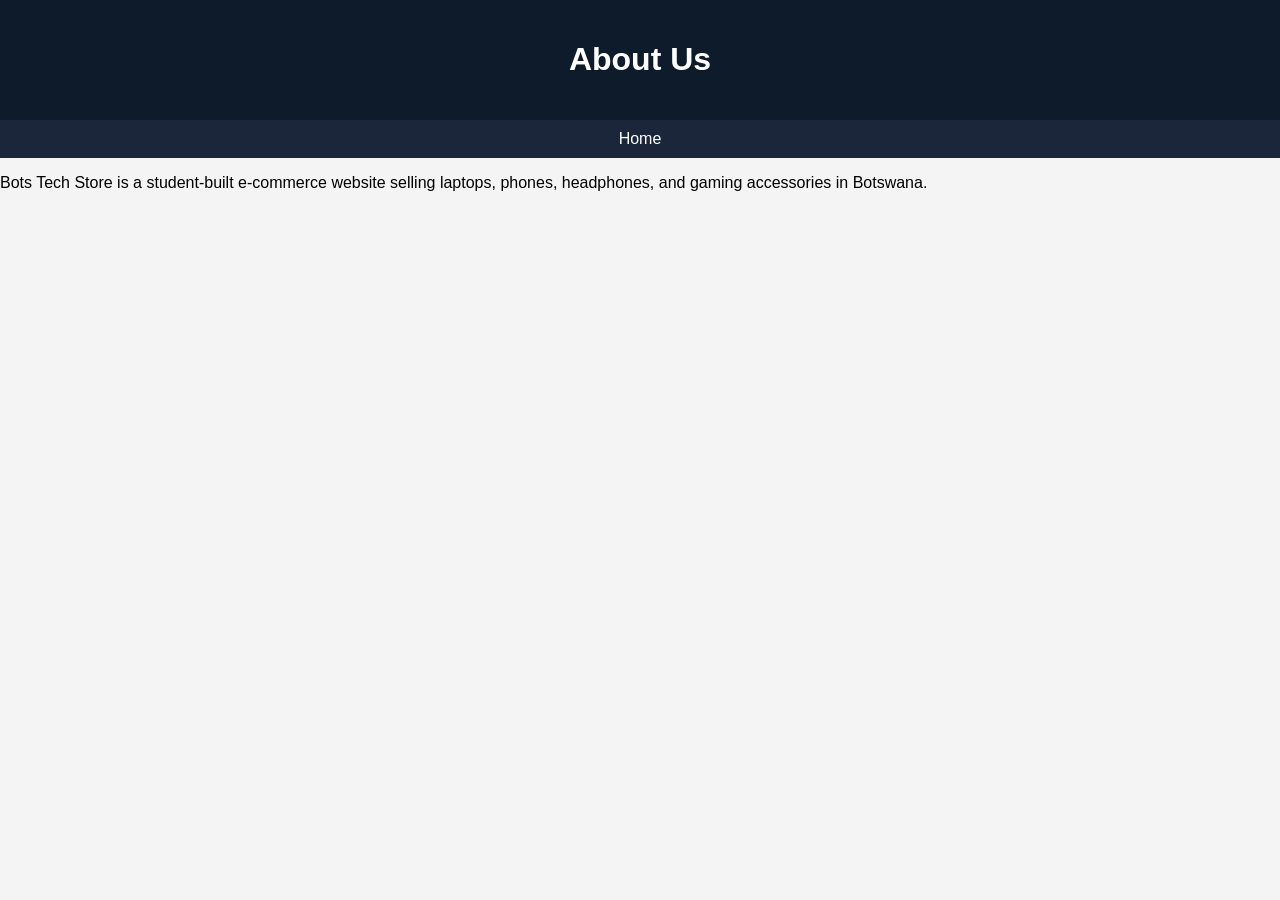
==== about.html @ 8018b406 "Create about.html for Bots Tech Store Added an About page with information about the Bots Tech Store" ====
<!DOCTYPE html>
<html>
<head>
    <title>About</title>
    <link rel="stylesheet" href="style.css">
</head>

<body>

<header>
    <h1>About Us</h1>
</header>

<nav>
    <a href="index.html">Home</a>
</nav>

<article class="section">
    <p>
        Bots Tech Store is a student-built e-commerce website selling
        laptops, phones, headphones, and gaming accessories in Botswana.
    </p>
</article>

</body>
</html>
---- style.css ----
body {
    font-family: Arial;
    margin: 0;
    background: #f4f4f4;
}

header {
    background: #0d1b2a;
    color: white;
    text-align: center;
    padding: 20px;
}

nav {
    background: #1b263b;
    text-align: center;
    padding: 10px;
}

nav a {
    color: white;
    margin: 10px;
    text-decoration: none;
}

.product {
    background: white;
    padding: 15px;
    margin: 15px;
    border-radius: 10px;
}

.product img {
    width: 180px;
    border-radius: 10px;
}

button {
    background: #1b263b;
    color: white;
    padding: 8px;
    border: none;
    cursor: pointer;
}

input {
    width: 90%;
    padding: 10px;
    margin: 10px;
}

/* 📱 RESPONSIVE */
@media (max-width: 600px) {
    .product {
        text-align: center;
    }

    .product img {
        width: 100%;
    }
}
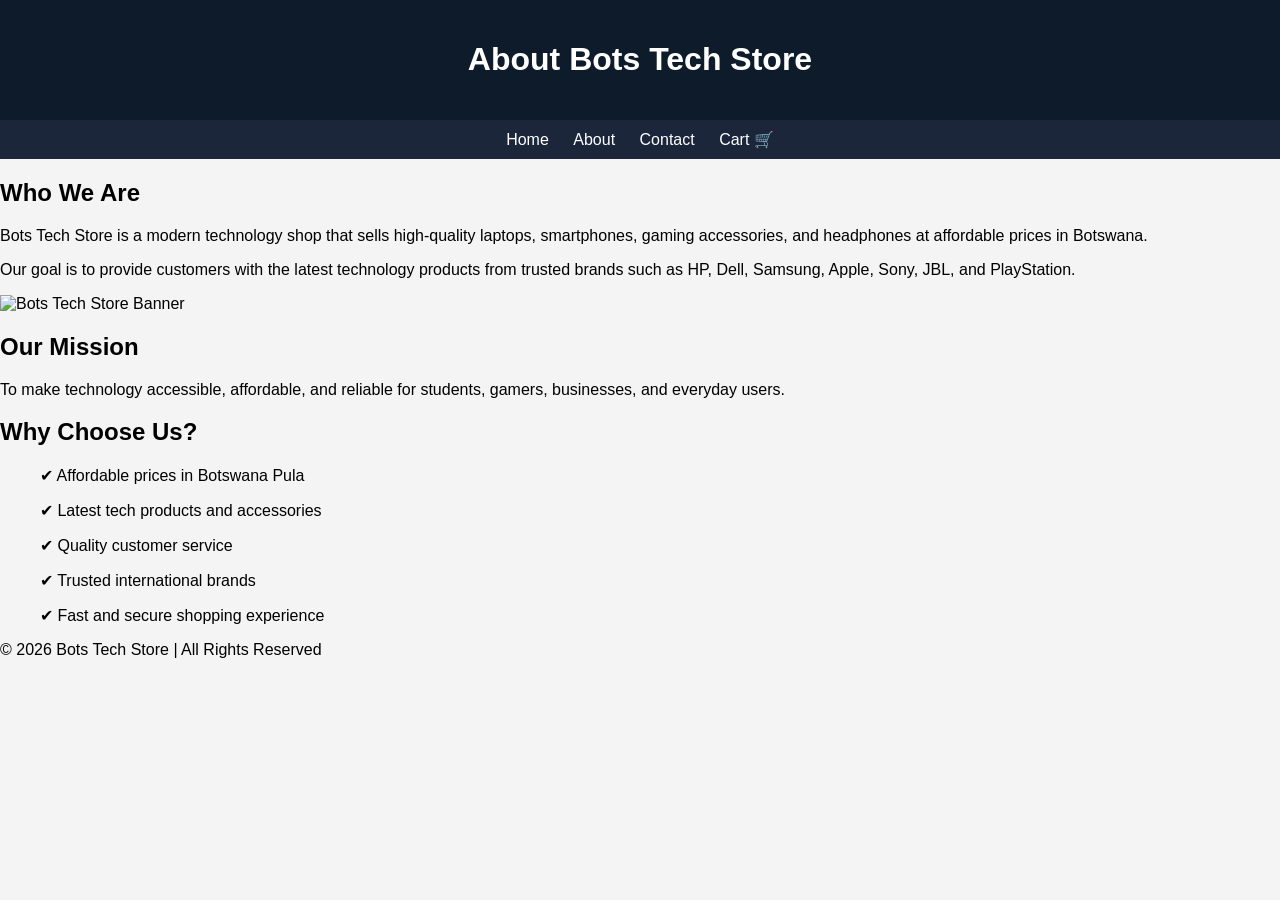
==== commit da8e33e7: "Enhance About page with store details and mission" ====
--- a/about.html
+++ b/about.html
@@ -1,26 +1,71 @@
 <!DOCTYPE html>
 <html>
 <head>
-    <title>About</title>
+    <title>About - Bots Tech Store</title>
     <link rel="stylesheet" href="style.css">
 </head>
 
 <body>
 
 <header>
-    <h1>About Us</h1>
+    <h1>About Bots Tech Store</h1>
 </header>
 
 <nav>
     <a href="index.html">Home</a>
+    <a href="about.html">About</a>
+    <a href="contact.html">Contact</a>
+    <a href="cart.html">Cart 🛒</a>
 </nav>
 
-<article class="section">
+<section class="about">
+
+    <h2>Who We Are</h2>
+
     <p>
-        Bots Tech Store is a student-built e-commerce website selling
-        laptops, phones, headphones, and gaming accessories in Botswana.
+        Bots Tech Store is a modern technology shop that sells
+        high-quality laptops, smartphones, gaming accessories,
+        and headphones at affordable prices in Botswana.
     </p>
-</article>
+
+    <p>
+        Our goal is to provide customers with the latest
+        technology products from trusted brands such as
+        HP, Dell, Samsung, Apple, Sony, JBL, and PlayStation.
+    </p>
+
+    <img src="images/store-banner.jpg" alt="Bots Tech Store Banner">
+
+</section>
+
+<section class="mission">
+
+    <h2>Our Mission</h2>
+
+    <p>
+        To make technology accessible, affordable, and reliable
+        for students, gamers, businesses, and everyday users.
+    </p>
+
+</section>
+
+<section class="why-us">
+
+    <h2>Why Choose Us?</h2>
+
+    <ul>
+        <p>✔ Affordable prices in Botswana Pula</li>
+        <p>✔ Latest tech products and accessories</li>
+        <p>✔ Quality customer service</li>
+        <p>✔ Trusted international brands</li>
+        <p>✔ Fast and secure shopping experience</li>
+    </ul>
+
+</section>
+
+<footer>
+    <p>&copy; 2026 Bots Tech Store | All Rights Reserved</p>
+</footer>
 
 </body>
 </html>
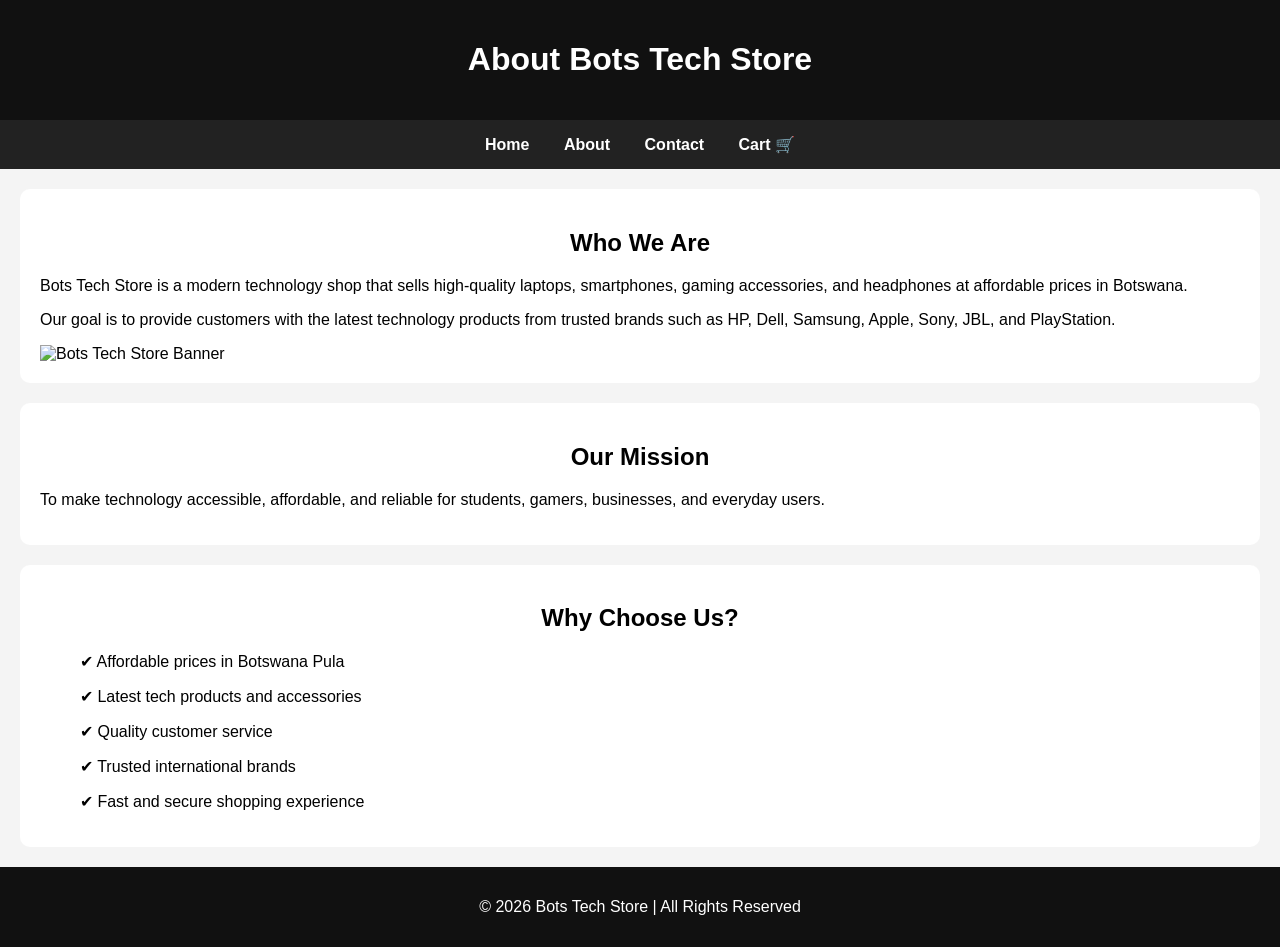
==== commit bfe0e6cf: "Update image source path in about.html" ====
--- a/about.html
+++ b/about.html
@@ -34,7 +34,7 @@
         HP, Dell, Samsung, Apple, Sony, JBL, and PlayStation.
     </p>
 
-    <img src="images/store-banner.jpg" alt="Bots Tech Store Banner">
+    <img src="store-banner.jpg" alt="Bots Tech Store Banner">
 
 </section>
 
--- a/style.css
+++ b/style.css
@@ -1,61 +1,102 @@
 body {
-    font-family: Arial;
+    font-family: Arial, sans-serif;
     margin: 0;
-    background: #f4f4f4;
+    background-color: #f4f4f4;
 }
 
 header {
-    background: #0d1b2a;
+    background-color: #111;
     color: white;
     text-align: center;
     padding: 20px;
 }
 
 nav {
-    background: #1b263b;
+    background-color: #222;
+    padding: 15px;
     text-align: center;
-    padding: 10px;
 }
 
 nav a {
     color: white;
-    margin: 10px;
     text-decoration: none;
+    margin: 15px;
+    font-weight: bold;
+}
+
+nav a:hover {
+    color: orange;
+}
+
+h2 {
+    text-align: center;
+}
+
+#search {
+    display: block;
+    margin: 20px auto;
+    padding: 10px;
+    width: 60%;
+}
+
+.category {
+    margin: 30px;
 }
 
 .product {
     background: white;
+    width: 250px;
+    display: inline-block;
+    margin: 15px;
     padding: 15px;
-    margin: 15px;
+    text-align: center;
+    border-radius: 10px;
+    box-shadow: 0px 0px 10px gray;
+}
+
+.product img {
+    width: 100%;
+    height: 200px;
+    object-fit: cover;
+}
+
+button {
+    background-color: #111;
+    color: white;
+    border: none;
+    padding: 10px 15px;
+    cursor: pointer;
+    border-radius: 5px;
+}
+
+button:hover {
+    background-color: orange;
+}
+
+.about,
+.contact,
+.cart,
+.checkout,
+.mission,
+.why-us {
+    background: white;
+    margin: 20px;
+    padding: 20px;
     border-radius: 10px;
 }
 
-.product img {
-    width: 180px;
-    border-radius: 10px;
+form input,
+form textarea {
+    width: 100%;
+    padding: 10px;
+    margin-top: 10px;
+    margin-bottom: 15px;
 }
 
-button {
-    background: #1b263b;
+footer {
+    background-color: #111;
     color: white;
-    padding: 8px;
-    border: none;
-    cursor: pointer;
+    text-align: center;
+    padding: 15px;
+    margin-top: 20px;
 }
-
-input {
-    width: 90%;
-    padding: 10px;
-    margin: 10px;
-}
-
-/* 📱 RESPONSIVE */
-@media (max-width: 600px) {
-    .product {
-        text-align: center;
-    }
-
-    .product img {
-        width: 100%;
-    }
-}
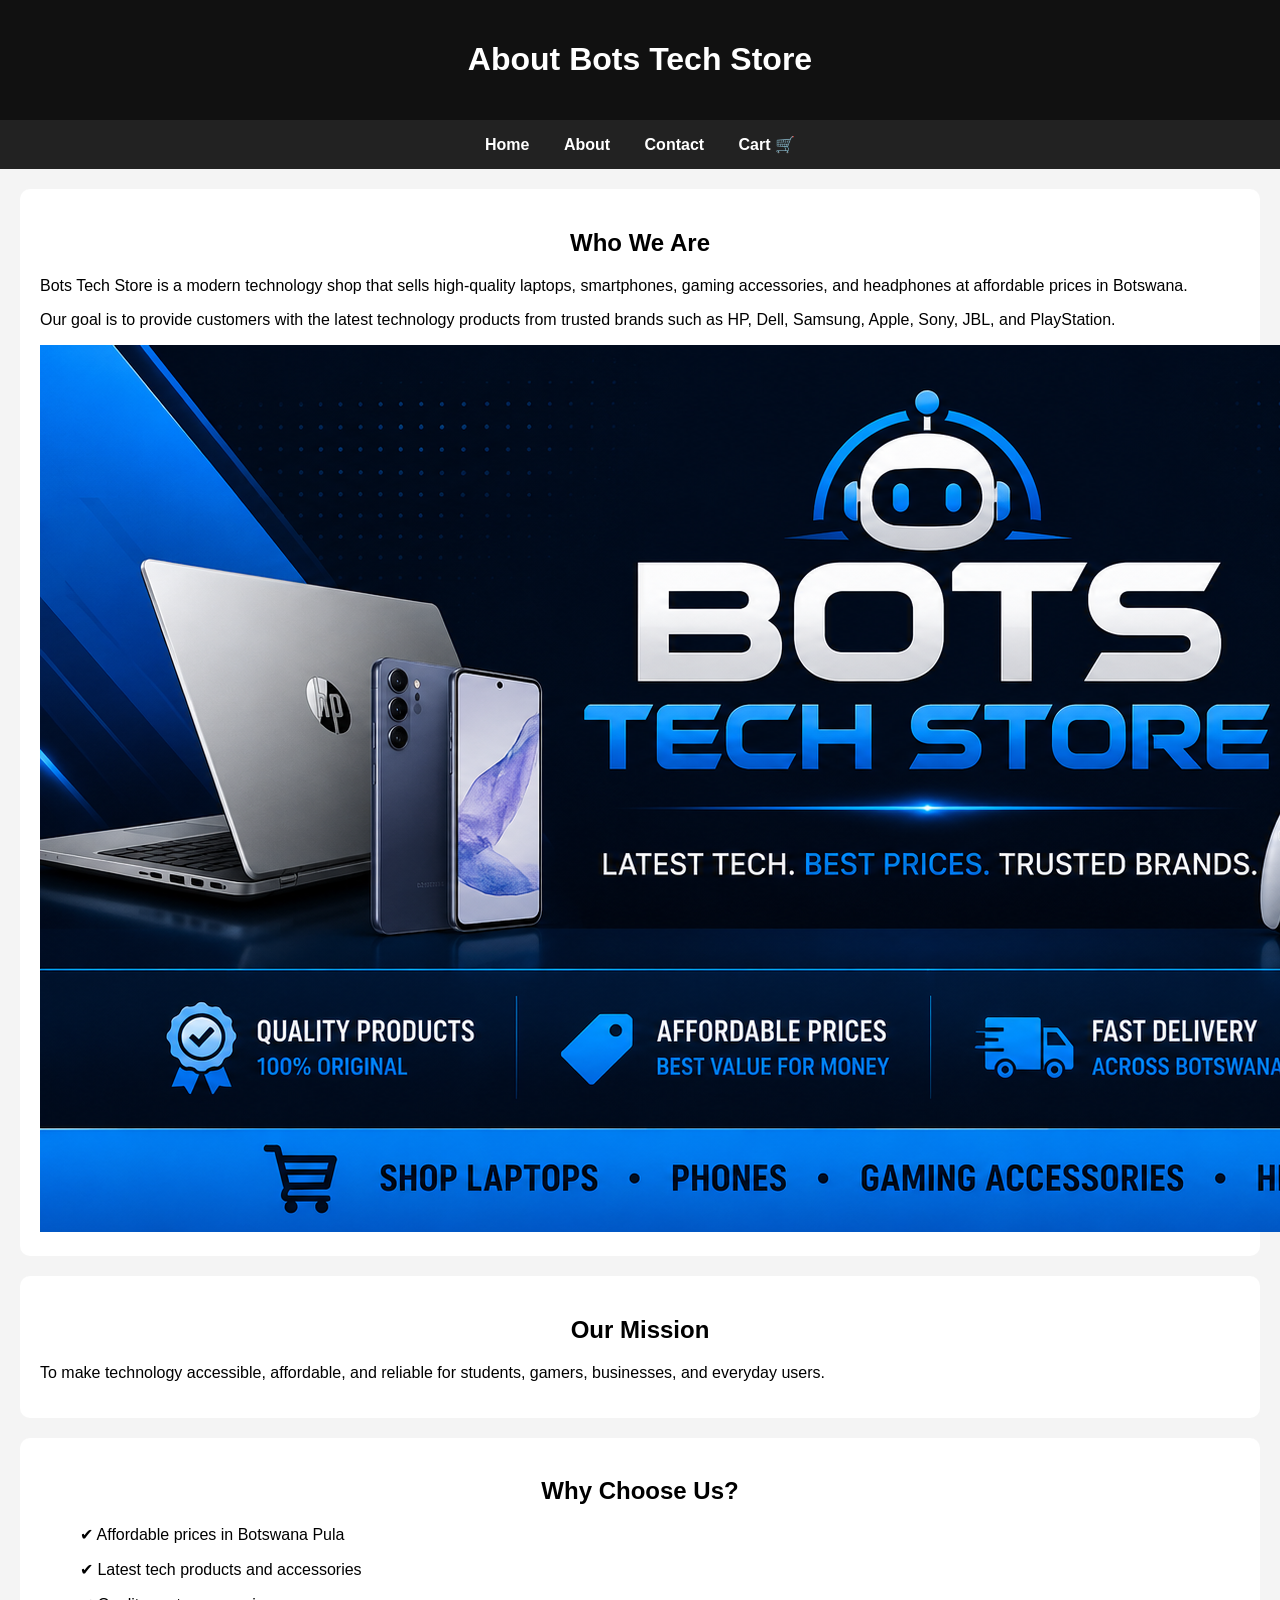
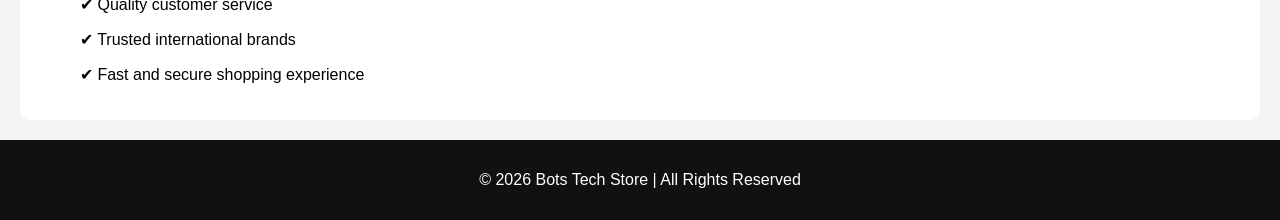
==== commit 607c506c: "Update store banner image filename" ====
--- a/about.html
+++ b/about.html
@@ -34,7 +34,7 @@
         HP, Dell, Samsung, Apple, Sony, JBL, and PlayStation.
     </p>
 
-    <img src="store-banner.jpg" alt="Bots Tech Store Banner">
+    <img src="store banner.png" alt="Bots Tech Store Banner">
 
 </section>
 
